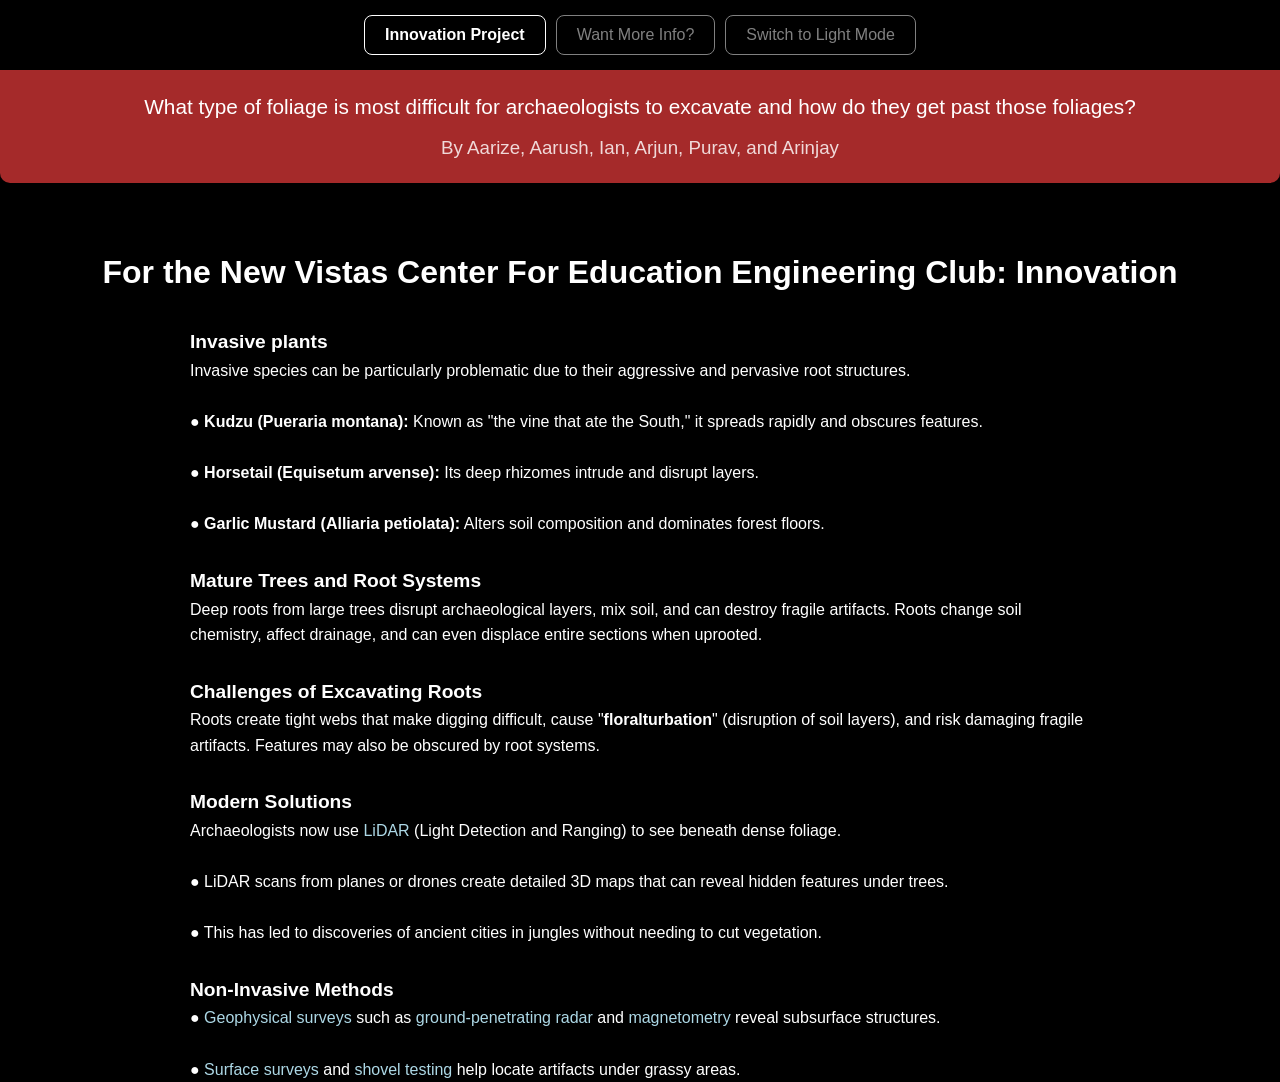
==== index.html @ 22b2ed98 "Update index.html" ====
<!DOCTYPE html>
<html lang="en">
<head>
  <meta charset="utf-8">
  <title>Innovation for Engineering Club | New Vistas</title>
  <meta name="viewport" content="width=device-width, initial-scale=1.0">
  <style>
    /* Smooth transitions for all elements */
    body, h1, h2, h3, p, a, button, header {
      transition: background-color 0.5s, color 0.5s;
      font-family: Arial, Helvetica, sans-serif;
    }

    body {
      background-color: black;
      color: white;
      margin: 0;
      padding: 0;
      line-height: 1.6;
    }

    .lightmode {
      background-color: white;
      color: black;
    }

    /* ---------- Header ---------- */
    header {
      background-color: brown;
      color: white;
      text-align: center;
      padding: 20px 15px;
      font-size: 1.3em;
      border-radius: 0 0 10px 10px;
    }

    .names {
      font-size: 0.9em;
      color: #f0d9d9;
      margin-top: 10px;
    }

    .lightmode header {
      background-color: #a0522d;
      color: white;
    }

    /* ---------- Navigation ---------- */
    nav {
      display: flex;
      justify-content: center;
      flex-wrap: wrap;
      gap: 10px;
      margin: 15px 0;
    }

    button {
      padding: 10px 20px;
      background-color: transparent;
      border: 1px solid gray;
      color: gray;
      border-radius: 8px;
      cursor: pointer;
      font-size: 16px;
      transition: all 0.3s ease;
    }

    button:hover {
      color: white;
      border-color: white;
    }

    button.active {
      color: white;
      border-color: white;
      font-weight: bold;
    }

    .lightmode button {
      color: black;
      border-color: black;
    }

    .lightmode button:hover {
      color: white;
      background-color: black;
    }

    /* ---------- Content ---------- */
    .title {
      text-align: center;
      font-size: 2em;
      margin-top: 2em;
    }

    .subtitle {
      font-weight: bold;
      font-size: 1.2em;
      margin-top: 1.5em;
    }

    p, div {
      max-width: 900px;
      margin: 0 auto;
      padding: 0 15px;
    }

    a {
      color: lightblue;
      text-decoration: none;
      transition: color 0.3s;
    }

    a:hover {
      color: deepskyblue;
    }

    .lightmode a {
      color: darkblue;
    }

    .lightmode a:hover {
      color: blue;
    }
  </style>
</head>
<body>

  <!-- Navigation -->
  <nav>
    <button id="projects" class="active">Innovation Project</button>
    <button id="info">Want More Info?</button>
    <button id="lightMode" onclick="ToggleLightMode()">Switch to Light Mode</button>
  </nav>

  <!-- Header -->
  <header>
    What type of foliage is most difficult for archaeologists to excavate and how do they get past those foliages?
    <div class="names">By Aarize, Aarush, Ian, Arjun, Purav, and Arinjay</div>
  </header>

  <!-- Title -->
  <h1 class="title">For the New Vistas Center For Education Engineering Club: Innovation</h1>

  <!-- Main Content -->
  <div class="subtitle">Invasive plants</div>
  <p>
    Invasive species can be particularly problematic due to their aggressive and pervasive root structures.<br><br>
    ● <strong>Kudzu (Pueraria montana):</strong> Known as "the vine that ate the South," it spreads rapidly and obscures features.<br><br>
    ● <strong>Horsetail (Equisetum arvense):</strong> Its deep rhizomes intrude and disrupt layers.<br><br>
    ● <strong>Garlic Mustard (Alliaria petiolata):</strong> Alters soil composition and dominates forest floors.
  </p>

  <div class="subtitle">Mature Trees and Root Systems</div>
  <p>
    Deep roots from large trees disrupt archaeological layers, mix soil, and can destroy fragile artifacts. 
    Roots change soil chemistry, affect drainage, and can even displace entire sections when uprooted.
  </p>

  <div class="subtitle">Challenges of Excavating Roots</div>
  <p>
    Roots create tight webs that make digging difficult, cause "<strong>floralturbation</strong>" (disruption of soil layers),
    and risk damaging fragile artifacts. Features may also be obscured by root systems.
  </p>

  <div class="subtitle">Modern Solutions</div>
  <p>
    Archaeologists now use <a target="_blank" href="https://en.wikipedia.org/wiki/Lidar">LiDAR</a> (Light Detection and Ranging) to see beneath dense foliage. <br><br>
    ● LiDAR scans from planes or drones create detailed 3D maps that can reveal hidden features under trees.<br><br>
    ● This has led to discoveries of ancient cities in jungles without needing to cut vegetation.
  </p>

  <div class="subtitle">Non-Invasive Methods</div>
  <p>
    ● <a target="_blank" href="https://en.wikipedia.org/wiki/Geophysical_survey">Geophysical surveys</a> such as 
    <a target="_blank" href="https://en.wikipedia.org/wiki/Ground-penetrating_radar">ground-penetrating radar</a> and 
    <a target="_blank" href="https://en.wikipedia.org/wiki/Magnetometer">magnetometry</a> reveal subsurface structures.<br><br>
    ● <a target="_blank" href="https://en.wikipedia.org/wiki/Survey_(archaeology)">Surface surveys</a> and 
    <a target="_blank" href="https://en.wikipedia.org/wiki/Shovel_test_pit">shovel testing</a> help locate artifacts under grassy areas.
  </p>

  <!-- Script -->
  <script>
    // Navigation Links
    document.getElementById("info").onclick = () => location.href = "https://aricho2014.github.io/InnovationAri/info";

    // Light Mode Toggle
    function ToggleLightMode() {
      const body = document.body;
      const button = document.getElementById("lightMode");
      body.classList.toggle("lightmode");
      button.textContent = body.classList.contains("lightmode")
        ? "Switch to Dark Mode"
        : "Switch to Light Mode";
    }
  </script>

</body>
</html>
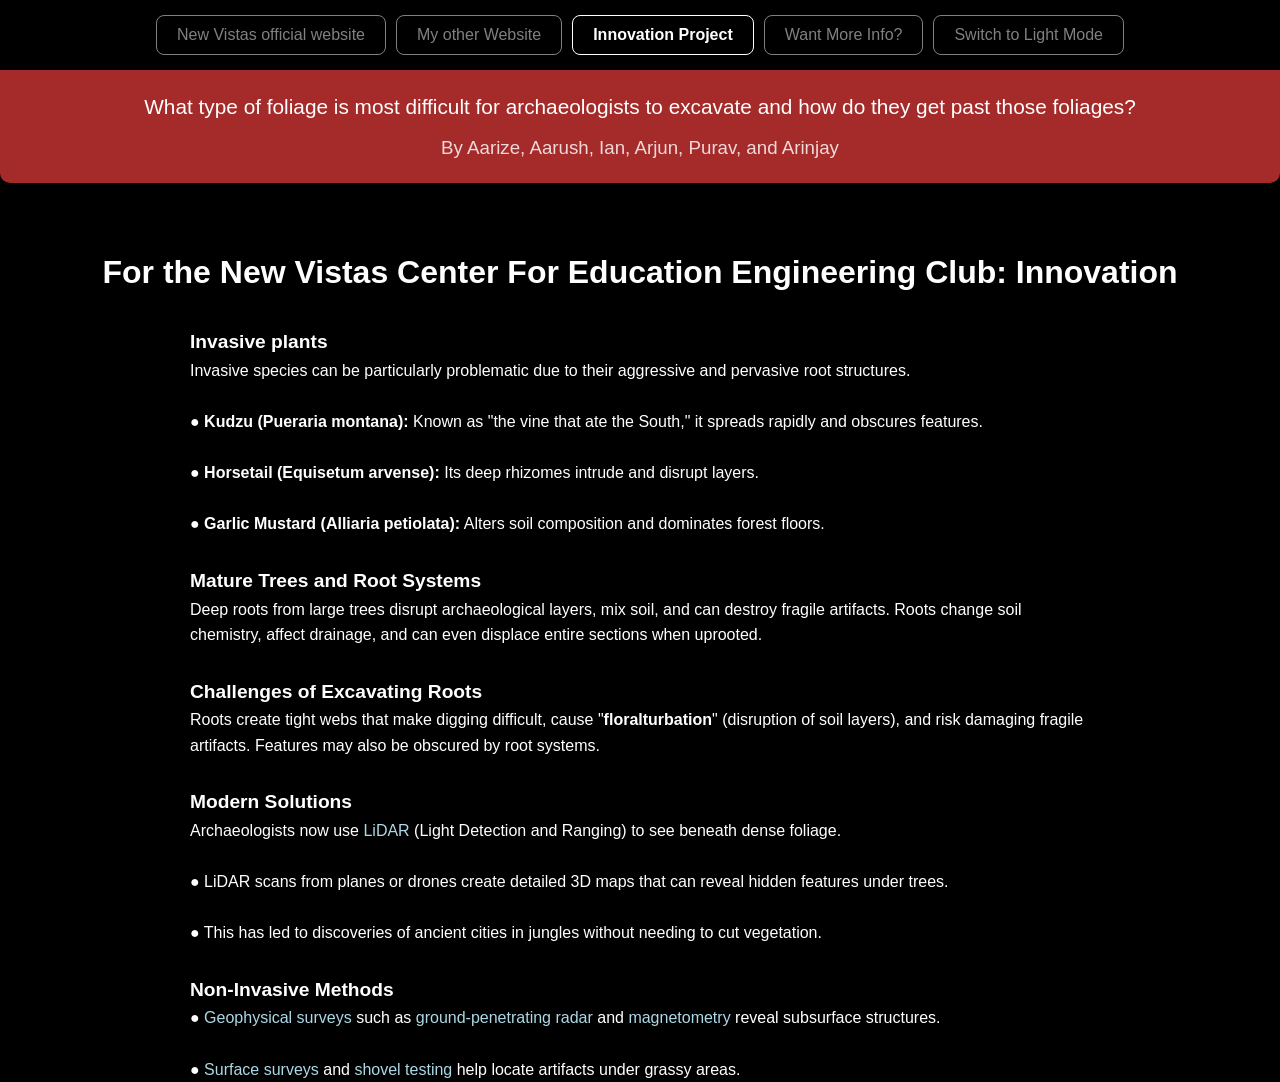
==== commit 70219e92: "changed a few things and added 2 buttons" ====
--- a/index.html
+++ b/index.html
@@ -128,6 +128,8 @@
 
   <!-- Navigation -->
   <nav>
+    <button id="new">New Vistas official website</button>
+    <button id="home">My other Website</button>
     <button id="projects" class="active">Innovation Project</button>
     <button id="info">Want More Info?</button>
     <button id="lightMode" onclick="ToggleLightMode()">Switch to Light Mode</button>
@@ -183,6 +185,8 @@
   <script>
     // Navigation Links
     document.getElementById("info").onclick = () => location.href = "https://aricho2014.github.io/InnovationAri/info";
+    document.getElementById("home").onclick = () => location.href = "https://aricho2014.github.io/NewVistasWebsite/";
+    document.getElementById("new").onclick = () => window.open("https://www.newvistasaz.com/", "_blank");
 
     // Light Mode Toggle
     function ToggleLightMode() {
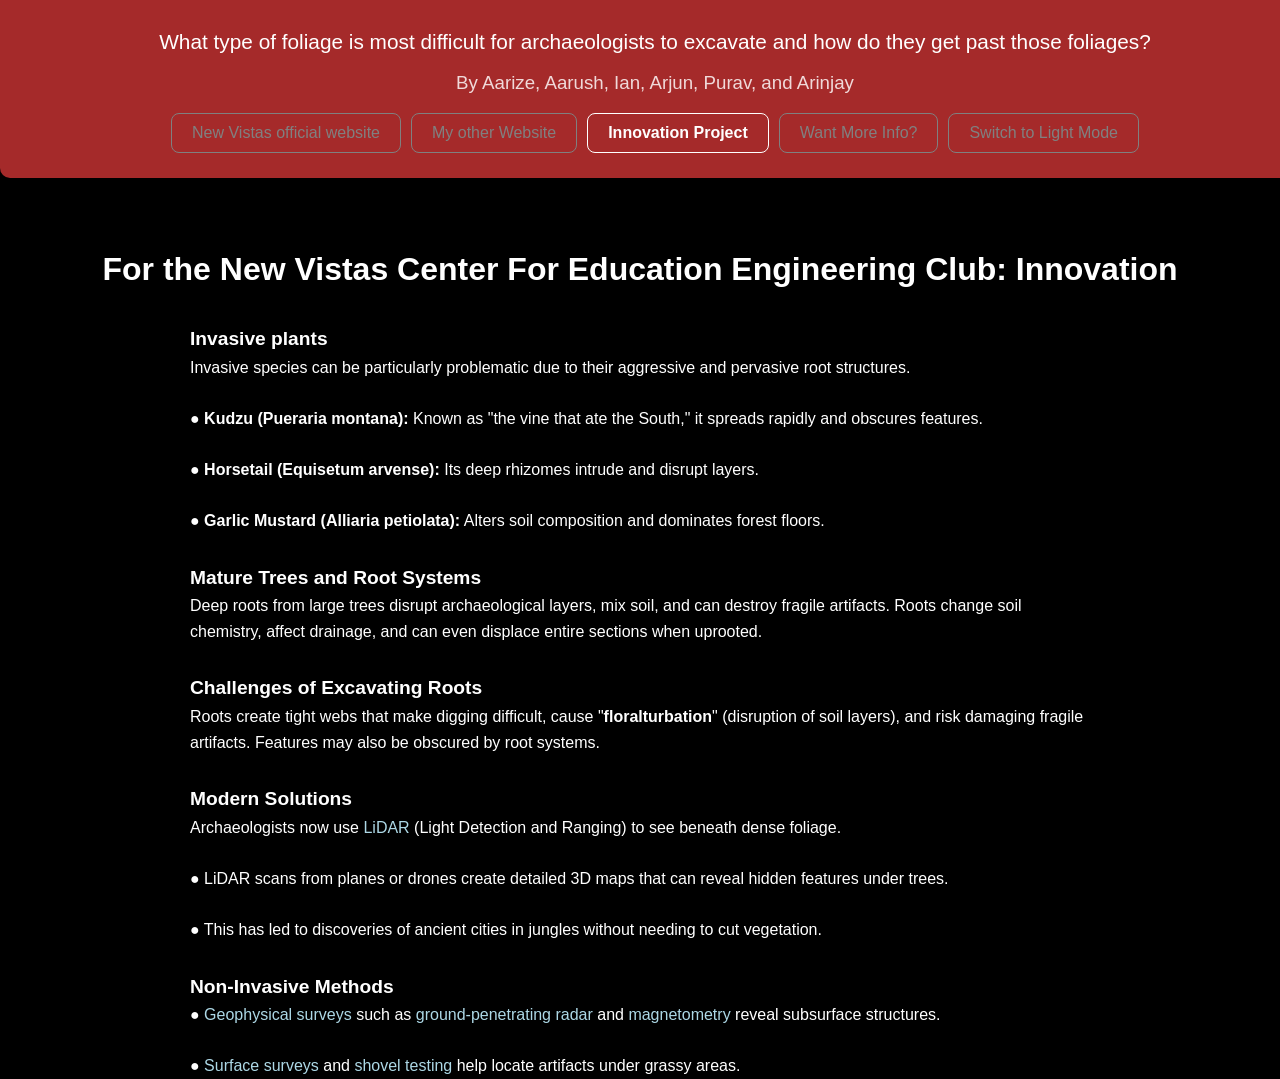
==== commit 74f1b356: "changed things" ====
--- a/index.html
+++ b/index.html
@@ -7,7 +7,7 @@
   <style>
     /* Smooth transitions for all elements */
     body, h1, h2, h3, p, a, button, header {
-      transition: background-color 0.5s, color 0.5s;
+      transition: background-color 0.5s, color 0.5s, all 0.4s ease;
       font-family: Arial, Helvetica, sans-serif;
     }
 
@@ -15,7 +15,7 @@
       background-color: black;
       color: white;
       margin: 0;
-      padding: 0;
+      padding-top: 180px; /* Space for fixed header */
       line-height: 1.6;
     }
 
@@ -26,12 +26,26 @@
 
     /* ---------- Header ---------- */
     header {
+      position: fixed;
+      top: 0;
+      left: 0;
+      width: 100%;
       background-color: brown;
       color: white;
       text-align: center;
-      padding: 20px 15px;
+      padding: 25px 15px;
       font-size: 1.3em;
       border-radius: 0 0 10px 10px;
+      z-index: 1000;
+      box-shadow: 0 2px 10px rgba(0,0,0,0.4);
+      transition: padding 0.3s ease, font-size 0.3s ease;
+    }
+
+    /* Shrinked header style */
+    header.shrink {
+      padding: 10px 15px;
+      font-size: 1.1em;
+      background-color: #7b3f00;
     }
 
     .names {
@@ -51,7 +65,7 @@
       justify-content: center;
       flex-wrap: wrap;
       gap: 10px;
-      margin: 15px 0;
+      margin-top: 15px;
     }
 
     button {
@@ -126,19 +140,18 @@
 </head>
 <body>
 
-  <!-- Navigation -->
-  <nav>
-    <button id="new">New Vistas official website</button>
-    <button id="home">My other Website</button>
-    <button id="projects" class="active">Innovation Project</button>
-    <button id="info">Want More Info?</button>
-    <button id="lightMode" onclick="ToggleLightMode()">Switch to Light Mode</button>
-  </nav>
-
-  <!-- Header -->
-  <header>
+  <!-- Header (includes Navigation) -->
+  <header id="mainHeader">
     What type of foliage is most difficult for archaeologists to excavate and how do they get past those foliages?
     <div class="names">By Aarize, Aarush, Ian, Arjun, Purav, and Arinjay</div>
+
+    <nav>
+      <button id="new">New Vistas official website</button>
+      <button id="home">My other Website</button>
+      <button id="projects" class="active">Innovation Project</button>
+      <button id="info">Want More Info?</button>
+      <button id="lightMode" onclick="ToggleLightMode()">Switch to Light Mode</button>
+    </nav>
   </header>
 
   <!-- Title -->
@@ -185,9 +198,9 @@
   <script>
     // Navigation Links
     document.getElementById("info").onclick = () => location.href = "https://aricho2014.github.io/InnovationAri/info";
-    document.getElementById("home").onclick = () => location.href = "https://aricho2014.github.io/NewVistasWebsite/";
+    document.getElementById("home").onclick = () => window.open("https://aricho2014.github.io/NewVistasWebsite", "_blank");
     document.getElementById("new").onclick = () => window.open("https://www.newvistasaz.com/", "_blank");
-
+    
     // Light Mode Toggle
     function ToggleLightMode() {
       const body = document.body;
@@ -197,6 +210,16 @@
         ? "Switch to Dark Mode"
         : "Switch to Light Mode";
     }
+
+    // Header Shrink on Scroll
+    window.addEventListener("scroll", () => {
+      const header = document.getElementById("mainHeader");
+      if (window.scrollY > 60) {
+        header.classList.add("shrink");
+      } else {
+        header.classList.remove("shrink");
+      }
+    });
   </script>
 
 </body>
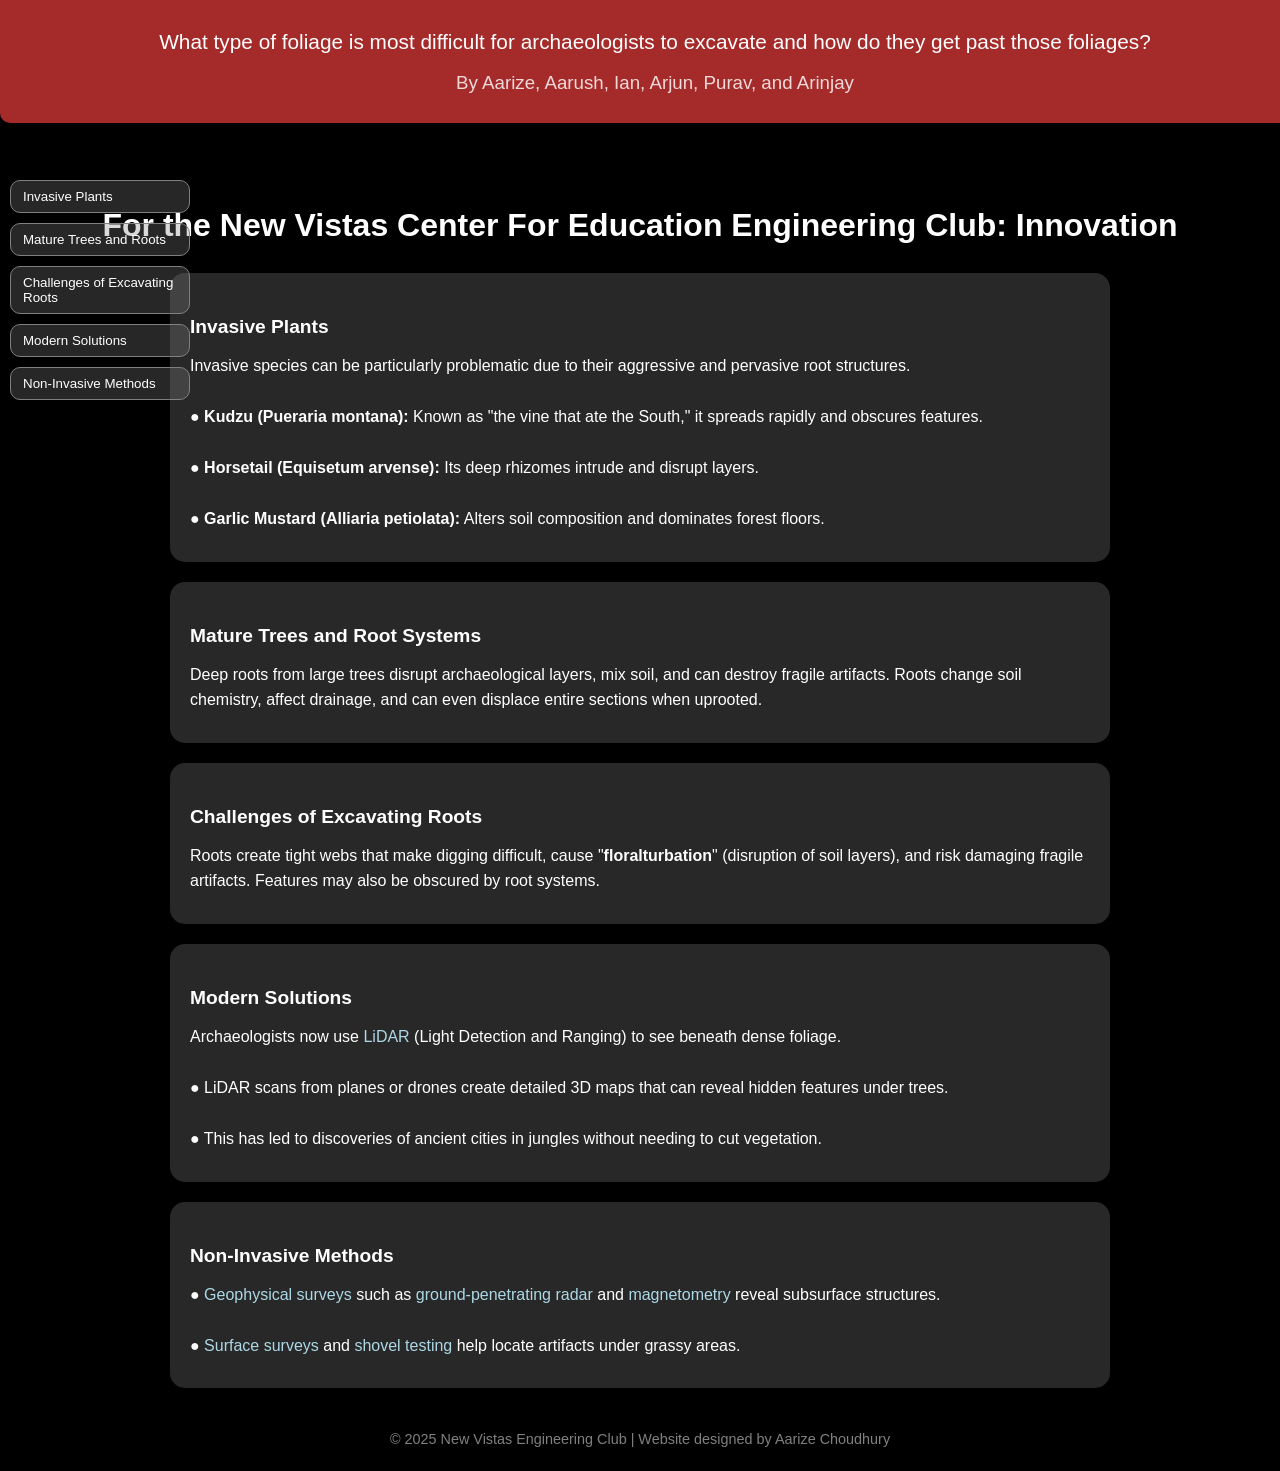
==== commit 9582016e: "changed a BUNCh" ====
--- a/index.html
+++ b/index.html
@@ -15,7 +15,7 @@
       background-color: black;
       color: white;
       margin: 0;
-      padding-top: 180px; /* Space for fixed header */
+      padding-top: 180px; /* space for fixed header */
       line-height: 1.6;
     }
 
@@ -41,7 +41,6 @@
       transition: padding 0.3s ease, font-size 0.3s ease;
     }
 
-    /* Shrinked header style */
     header.shrink {
       padding: 10px 15px;
       font-size: 1.1em;
@@ -59,64 +58,74 @@
       color: white;
     }
 
-    /* ---------- Navigation ---------- */
-    nav {
+    /* ---------- Floating Sidebar ---------- */
+    .sidebar {
+      position: fixed;
+      top: 180px;
+      left: 10px;
       display: flex;
-      justify-content: center;
-      flex-wrap: wrap;
+      flex-direction: column;
       gap: 10px;
-      margin-top: 15px;
-    }
-
-    button {
-      padding: 10px 20px;
-      background-color: transparent;
+      z-index: 900;
+    }
+
+    .sidebar button {
+      padding: 8px 12px;
+      background-color: rgba(128,128,128,0.3);
       border: 1px solid gray;
-      color: gray;
-      border-radius: 8px;
+      border-radius: 10px;
       cursor: pointer;
-      font-size: 16px;
+      color: white;
       transition: all 0.3s ease;
-    }
-
-    button:hover {
-      color: white;
-      border-color: white;
-    }
-
-    button.active {
-      color: white;
-      border-color: white;
-      font-weight: bold;
-    }
-
-    .lightmode button {
+      text-align: left;
+      max-width: 180px;
+    }
+
+    .sidebar button:hover {
+      background-color: rgba(255,255,255,0.2);
+    }
+
+    .lightmode .sidebar button {
       color: black;
       border-color: black;
-    }
-
-    .lightmode button:hover {
-      color: white;
-      background-color: black;
-    }
-
-    /* ---------- Content ---------- */
-    .title {
+      background-color: rgba(200,200,200,0.3);
+    }
+
+    .lightmode .sidebar button:hover {
+      background-color: rgba(0,0,0,0.1);
+      color: black;
+    }
+
+    /* ---------- Boxes for content ---------- */
+    .content-box {
+      background-color: rgba(50,50,50,0.8);
+      margin: 20px auto;
+      padding: 20px;
+      border-radius: 15px;
+      max-width: 900px;
+      box-shadow: 2px 2px 10px rgba(0,0,0,0.5);
+      scroll-margin-top: 150px; /* for fixed header offset */
+    }
+
+    .lightmode .content-box {
+      background-color: rgba(220,220,220,0.8);
+      color: black;
+    }
+
+    h1.title {
       text-align: center;
       font-size: 2em;
-      margin-top: 2em;
+      margin-top: 20px;
     }
 
     .subtitle {
       font-weight: bold;
       font-size: 1.2em;
-      margin-top: 1.5em;
-    }
-
-    p, div {
-      max-width: 900px;
-      margin: 0 auto;
-      padding: 0 15px;
+      margin-top: 1em;
+    }
+
+    p {
+      margin: 10px 0;
     }
 
     a {
@@ -136,79 +145,97 @@
     .lightmode a:hover {
       color: blue;
     }
+
+    footer {
+      text-align: center;
+      padding: 20px;
+      font-size: 0.9em;
+      color: gray;
+    }
   </style>
 </head>
 <body>
 
-  <!-- Header (includes Navigation) -->
+  <!-- Header -->
   <header id="mainHeader">
     What type of foliage is most difficult for archaeologists to excavate and how do they get past those foliages?
     <div class="names">By Aarize, Aarush, Ian, Arjun, Purav, and Arinjay</div>
-
-    <nav>
-      <button id="new">New Vistas official website</button>
-      <button id="home">My other Website</button>
-      <button id="projects" class="active">Innovation Project</button>
-      <button id="info">Want More Info?</button>
-      <button id="lightMode" onclick="ToggleLightMode()">Switch to Light Mode</button>
-    </nav>
   </header>
 
-  <!-- Title -->
+  <!-- Floating Sidebar -->
+  <div class="sidebar">
+    <button onclick="scrollToBox('invasive')">Invasive Plants</button>
+    <button onclick="scrollToBox('trees')">Mature Trees and Roots</button>
+    <button onclick="scrollToBox('challenges')">Challenges of Excavating Roots</button>
+    <button onclick="scrollToBox('modern')">Modern Solutions</button>
+    <button onclick="scrollToBox('noninvasive')">Non-Invasive Methods</button>
+  </div>
+
+  <!-- Page Title -->
   <h1 class="title">For the New Vistas Center For Education Engineering Club: Innovation</h1>
 
-  <!-- Main Content -->
-  <div class="subtitle">Invasive plants</div>
-  <p>
-    Invasive species can be particularly problematic due to their aggressive and pervasive root structures.<br><br>
-    ● <strong>Kudzu (Pueraria montana):</strong> Known as "the vine that ate the South," it spreads rapidly and obscures features.<br><br>
-    ● <strong>Horsetail (Equisetum arvense):</strong> Its deep rhizomes intrude and disrupt layers.<br><br>
-    ● <strong>Garlic Mustard (Alliaria petiolata):</strong> Alters soil composition and dominates forest floors.
-  </p>
-
-  <div class="subtitle">Mature Trees and Root Systems</div>
-  <p>
-    Deep roots from large trees disrupt archaeological layers, mix soil, and can destroy fragile artifacts. 
-    Roots change soil chemistry, affect drainage, and can even displace entire sections when uprooted.
-  </p>
-
-  <div class="subtitle">Challenges of Excavating Roots</div>
-  <p>
-    Roots create tight webs that make digging difficult, cause "<strong>floralturbation</strong>" (disruption of soil layers),
-    and risk damaging fragile artifacts. Features may also be obscured by root systems.
-  </p>
-
-  <div class="subtitle">Modern Solutions</div>
-  <p>
-    Archaeologists now use <a target="_blank" href="https://en.wikipedia.org/wiki/Lidar">LiDAR</a> (Light Detection and Ranging) to see beneath dense foliage. <br><br>
-    ● LiDAR scans from planes or drones create detailed 3D maps that can reveal hidden features under trees.<br><br>
-    ● This has led to discoveries of ancient cities in jungles without needing to cut vegetation.
-  </p>
-
-  <div class="subtitle">Non-Invasive Methods</div>
-  <p>
-    ● <a target="_blank" href="https://en.wikipedia.org/wiki/Geophysical_survey">Geophysical surveys</a> such as 
-    <a target="_blank" href="https://en.wikipedia.org/wiki/Ground-penetrating_radar">ground-penetrating radar</a> and 
-    <a target="_blank" href="https://en.wikipedia.org/wiki/Magnetometer">magnetometry</a> reveal subsurface structures.<br><br>
-    ● <a target="_blank" href="https://en.wikipedia.org/wiki/Survey_(archaeology)">Surface surveys</a> and 
-    <a target="_blank" href="https://en.wikipedia.org/wiki/Shovel_test_pit">shovel testing</a> help locate artifacts under grassy areas.
-  </p>
-
-  <!-- Script -->
+  <!-- Content Boxes -->
+  <div id="invasive" class="content-box">
+    <div class="subtitle">Invasive Plants</div>
+    <p>
+      Invasive species can be particularly problematic due to their aggressive and pervasive root structures.<br><br>
+      ● <strong>Kudzu (Pueraria montana):</strong> Known as "the vine that ate the South," it spreads rapidly and obscures features.<br><br>
+      ● <strong>Horsetail (Equisetum arvense):</strong> Its deep rhizomes intrude and disrupt layers.<br><br>
+      ● <strong>Garlic Mustard (Alliaria petiolata):</strong> Alters soil composition and dominates forest floors.
+    </p>
+  </div>
+
+  <div id="trees" class="content-box">
+    <div class="subtitle">Mature Trees and Root Systems</div>
+    <p>
+      Deep roots from large trees disrupt archaeological layers, mix soil, and can destroy fragile artifacts. 
+      Roots change soil chemistry, affect drainage, and can even displace entire sections when uprooted.
+    </p>
+  </div>
+
+  <div id="challenges" class="content-box">
+    <div class="subtitle">Challenges of Excavating Roots</div>
+    <p>
+      Roots create tight webs that make digging difficult, cause "<strong>floralturbation</strong>" (disruption of soil layers),
+      and risk damaging fragile artifacts. Features may also be obscured by root systems.
+    </p>
+  </div>
+
+  <div id="modern" class="content-box">
+    <div class="subtitle">Modern Solutions</div>
+    <p>
+      Archaeologists now use <a target="_blank" href="https://en.wikipedia.org/wiki/Lidar">LiDAR</a> (Light Detection and Ranging) to see beneath dense foliage. <br><br>
+      ● LiDAR scans from planes or drones create detailed 3D maps that can reveal hidden features under trees.<br><br>
+      ● This has led to discoveries of ancient cities in jungles without needing to cut vegetation.
+    </p>
+  </div>
+
+  <div id="noninvasive" class="content-box">
+    <div class="subtitle">Non-Invasive Methods</div>
+    <p>
+      ● <a target="_blank" href="https://en.wikipedia.org/wiki/Geophysical_survey">Geophysical surveys</a> such as 
+      <a target="_blank" href="https://en.wikipedia.org/wiki/Ground-penetrating_radar">ground-penetrating radar</a> and 
+      <a target="_blank" href="https://en.wikipedia.org/wiki/Magnetometer">magnetometry</a> reveal subsurface structures.<br><br>
+      ● <a target="_blank" href="https://en.wikipedia.org/wiki/Survey_(archaeology)">Surface surveys</a> and 
+      <a target="_blank" href="https://en.wikipedia.org/wiki/Shovel_test_pit">shovel testing</a> help locate artifacts under grassy areas.
+    </p>
+  </div>
+
+  <footer>
+    © 2025 New Vistas Engineering Club | Website designed by Aarize Choudhury
+  </footer>
+
+  <!-- Scripts -->
   <script>
-    // Navigation Links
-    document.getElementById("info").onclick = () => location.href = "https://aricho2014.github.io/InnovationAri/info";
-    document.getElementById("home").onclick = () => window.open("https://aricho2014.github.io/NewVistasWebsite", "_blank");
-    document.getElementById("new").onclick = () => window.open("https://www.newvistasaz.com/", "_blank");
-    
     // Light Mode Toggle
     function ToggleLightMode() {
       const body = document.body;
-      const button = document.getElementById("lightMode");
       body.classList.toggle("lightmode");
-      button.textContent = body.classList.contains("lightmode")
-        ? "Switch to Dark Mode"
-        : "Switch to Light Mode";
+    }
+
+    // Scroll to specific box
+    function scrollToBox(id) {
+      document.getElementById(id).scrollIntoView({ behavior: 'smooth', block: 'start' });
     }
 
     // Header Shrink on Scroll
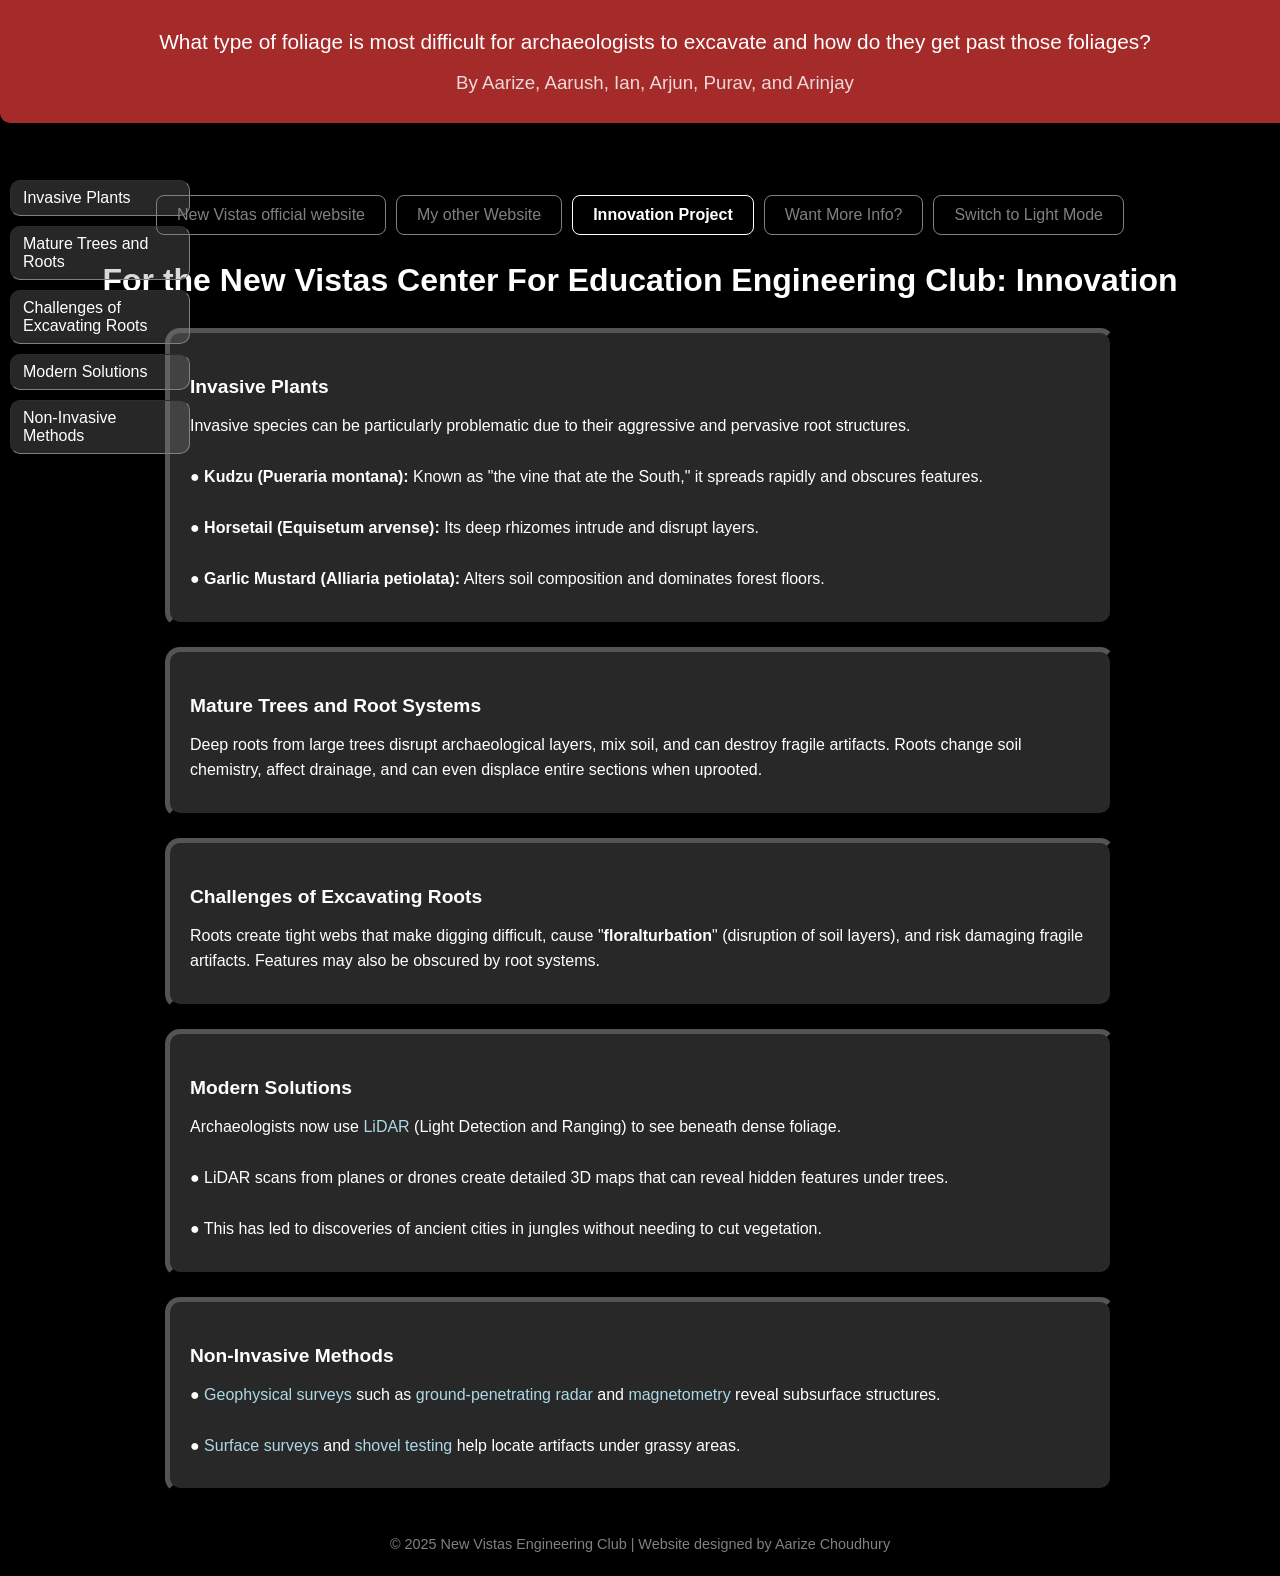
==== commit 2f0c9f6b: "changes" ====
--- a/index.html
+++ b/index.html
@@ -72,7 +72,7 @@
     .sidebar button {
       padding: 8px 12px;
       background-color: rgba(128,128,128,0.3);
-      border: 1px solid gray;
+      border: 1px inset gray;
       border-radius: 10px;
       cursor: pointer;
       color: white;
@@ -94,6 +94,14 @@
     .lightmode .sidebar button:hover {
       background-color: rgba(0,0,0,0.1);
       color: black;
+    }
+
+    nav {
+      display: flex;
+      justify-content: center;
+      flex-wrap: wrap;
+      gap: 10px;
+      margin-top: 15px;
     }
 
     /* ---------- Boxes for content ---------- */
@@ -105,11 +113,44 @@
       max-width: 900px;
       box-shadow: 2px 2px 10px rgba(0,0,0,0.5);
       scroll-margin-top: 150px; /* for fixed header offset */
+      border: black outset 5px;
     }
 
     .lightmode .content-box {
       background-color: rgba(220,220,220,0.8);
       color: black;
+    }
+
+     button {
+      padding: 10px 20px;
+      background-color: transparent;
+      border: 1px solid gray;
+      color: gray;
+      border-radius: 8px;
+      cursor: pointer;
+      font-size: 16px;
+      transition: all 0.3s ease;
+    }
+
+    button:hover {
+      color: white;
+      border-color: white;
+    }
+
+    button.active {
+      color: white;
+      border-color: white;
+      font-weight: bold;
+    }
+
+    .lightmode button {
+      color: black;
+      border-color: black;
+    }
+
+    .lightmode button:hover {
+      color: white;
+      background-color: black;
     }
 
     h1.title {
@@ -163,6 +204,13 @@
   </header>
 
   <!-- Floating Sidebar -->
+   <nav>
+      <button id="new">New Vistas official website</button>
+      <button id="home">My other Website</button>
+      <button id="projects" class="active">Innovation Project</button>
+      <button id="info">Want More Info?</button>
+      <button id="lightMode" onclick="ToggleLightMode()">Switch to Light Mode</button>
+    </nav>
   <div class="sidebar">
     <button onclick="scrollToBox('invasive')">Invasive Plants</button>
     <button onclick="scrollToBox('trees')">Mature Trees and Roots</button>
@@ -227,6 +275,10 @@
 
   <!-- Scripts -->
   <script>
+    document.getElementById("info").onclick = () => location.href = "https://aricho2014.github.io/InnovationAri/info";
+    document.getElementById("home").onclick = () => window.open("https://aricho2014.github.io/NewVistasWebsite", "_blank");
+    document.getElementById("new").onclick = () => window.open("https://www.newvistasaz.com/", "_blank");
+    
     // Light Mode Toggle
     function ToggleLightMode() {
       const body = document.body;
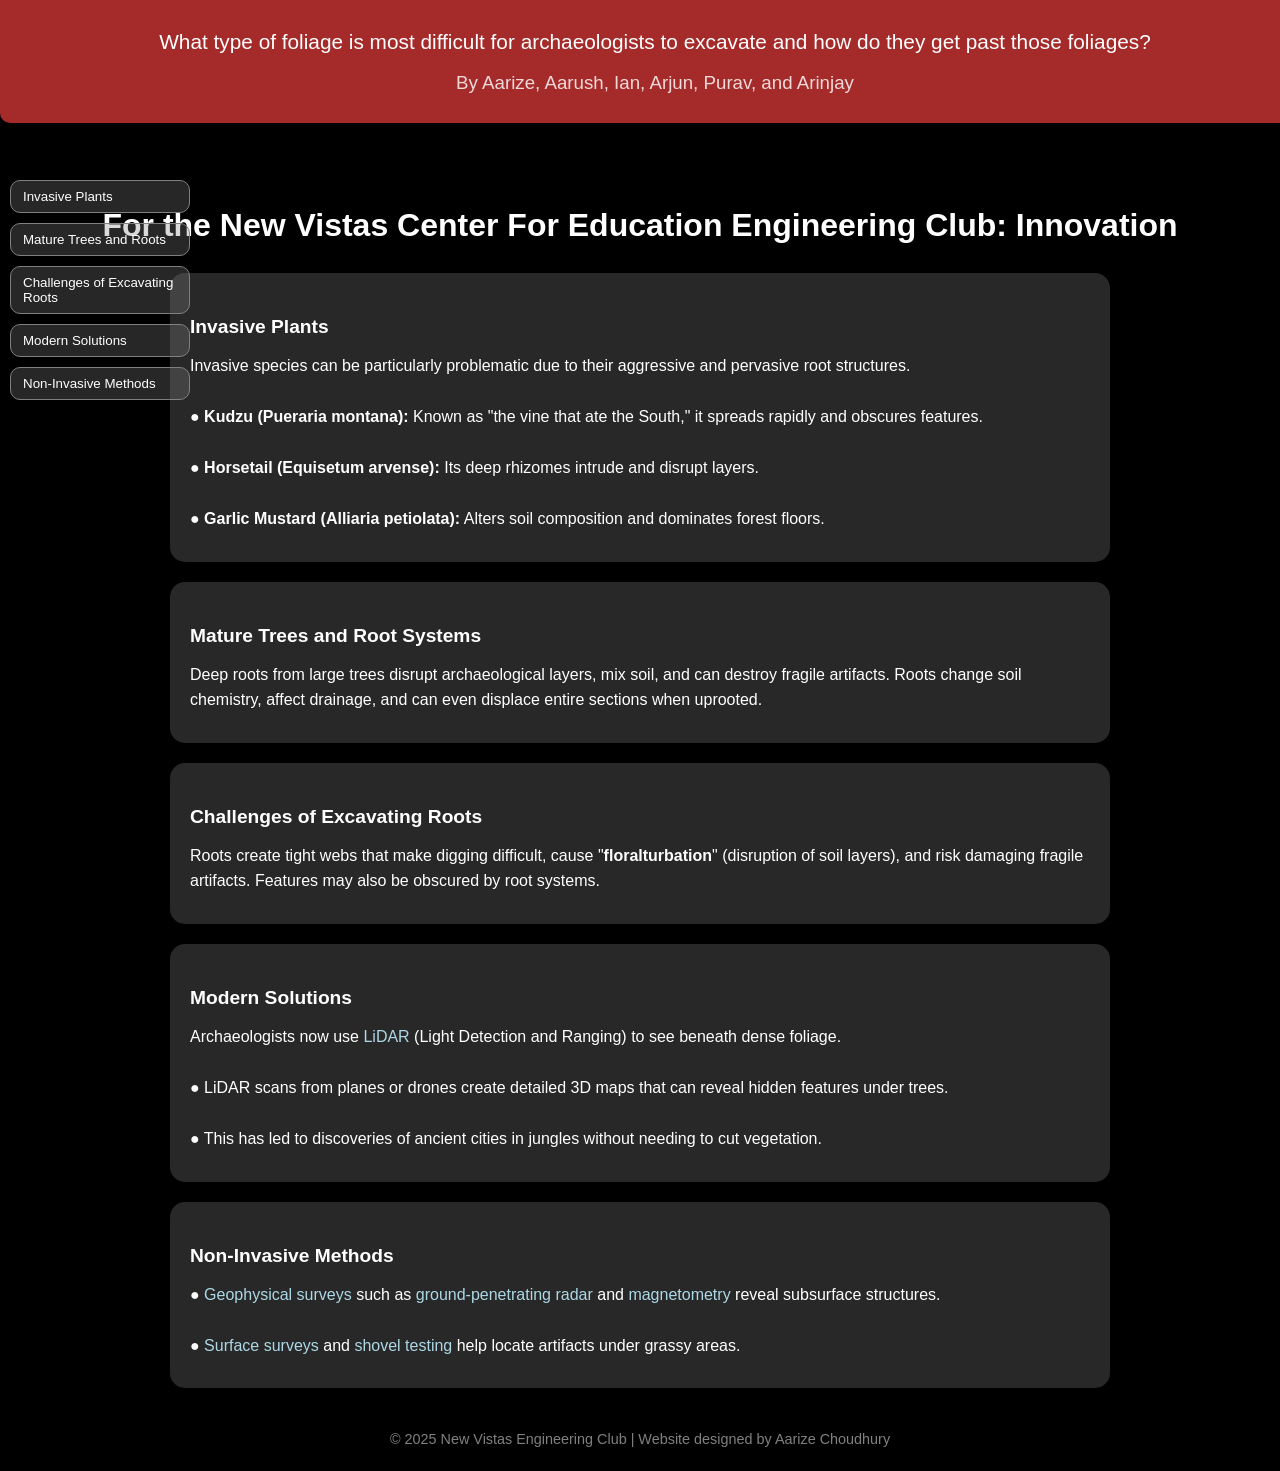
==== commit 0b960422: "Update index.html" ====
--- a/index.html
+++ b/index.html
@@ -5,7 +5,6 @@
   <title>Innovation for Engineering Club | New Vistas</title>
   <meta name="viewport" content="width=device-width, initial-scale=1.0">
   <style>
-    /* Smooth transitions for all elements */
     body, h1, h2, h3, p, a, button, header {
       transition: background-color 0.5s, color 0.5s, all 0.4s ease;
       font-family: Arial, Helvetica, sans-serif;
@@ -15,7 +14,7 @@
       background-color: black;
       color: white;
       margin: 0;
-      padding-top: 180px; /* space for fixed header */
+      padding-top: 180px;
       line-height: 1.6;
     }
 
@@ -24,7 +23,7 @@
       color: black;
     }
 
-    /* ---------- Header ---------- */
+    /* Header */
     header {
       position: fixed;
       top: 0;
@@ -55,10 +54,9 @@
 
     .lightmode header {
       background-color: #a0522d;
-      color: white;
-    }
-
-    /* ---------- Floating Sidebar ---------- */
+    }
+
+    /* Floating Sidebar Left */
     .sidebar {
       position: fixed;
       top: 180px;
@@ -72,7 +70,7 @@
     .sidebar button {
       padding: 8px 12px;
       background-color: rgba(128,128,128,0.3);
-      border: 1px inset gray;
+      border: 1px solid gray;
       border-radius: 10px;
       cursor: pointer;
       color: white;
@@ -96,15 +94,7 @@
       color: black;
     }
 
-    nav {
-      display: flex;
-      justify-content: center;
-      flex-wrap: wrap;
-      gap: 10px;
-      margin-top: 15px;
-    }
-
-    /* ---------- Boxes for content ---------- */
+    /* Content boxes */
     .content-box {
       background-color: rgba(50,50,50,0.8);
       margin: 20px auto;
@@ -112,45 +102,12 @@
       border-radius: 15px;
       max-width: 900px;
       box-shadow: 2px 2px 10px rgba(0,0,0,0.5);
-      scroll-margin-top: 150px; /* for fixed header offset */
-      border: black outset 5px;
+      scroll-margin-top: 150px;
     }
 
     .lightmode .content-box {
       background-color: rgba(220,220,220,0.8);
       color: black;
-    }
-
-     button {
-      padding: 10px 20px;
-      background-color: transparent;
-      border: 1px solid gray;
-      color: gray;
-      border-radius: 8px;
-      cursor: pointer;
-      font-size: 16px;
-      transition: all 0.3s ease;
-    }
-
-    button:hover {
-      color: white;
-      border-color: white;
-    }
-
-    button.active {
-      color: white;
-      border-color: white;
-      font-weight: bold;
-    }
-
-    .lightmode button {
-      color: black;
-      border-color: black;
-    }
-
-    .lightmode button:hover {
-      color: white;
-      background-color: black;
     }
 
     h1.title {
@@ -193,24 +150,42 @@
       font-size: 0.9em;
       color: gray;
     }
+
+    /* -------- Responsive Sidebar -------- */
+    @media screen and (max-width: 768px) {
+      .sidebar {
+        position: static;
+        flex-direction: row;
+        justify-content: center;
+        flex-wrap: wrap;
+        margin-bottom: 20px;
+        top: auto;
+        left: auto;
+      }
+
+      .sidebar button {
+        max-width: 45%;
+        margin: 5px;
+      }
+
+      body {
+        padding-top: 120px; /* smaller header on mobile */
+      }
+
+      header {
+        font-size: 1.1em;
+      }
+    }
   </style>
 </head>
 <body>
 
-  <!-- Header -->
   <header id="mainHeader">
     What type of foliage is most difficult for archaeologists to excavate and how do they get past those foliages?
     <div class="names">By Aarize, Aarush, Ian, Arjun, Purav, and Arinjay</div>
   </header>
 
-  <!-- Floating Sidebar -->
-   <nav>
-      <button id="new">New Vistas official website</button>
-      <button id="home">My other Website</button>
-      <button id="projects" class="active">Innovation Project</button>
-      <button id="info">Want More Info?</button>
-      <button id="lightMode" onclick="ToggleLightMode()">Switch to Light Mode</button>
-    </nav>
+  <!-- Sidebar -->
   <div class="sidebar">
     <button onclick="scrollToBox('invasive')">Invasive Plants</button>
     <button onclick="scrollToBox('trees')">Mature Trees and Roots</button>
@@ -219,10 +194,8 @@
     <button onclick="scrollToBox('noninvasive')">Non-Invasive Methods</button>
   </div>
 
-  <!-- Page Title -->
   <h1 class="title">For the New Vistas Center For Education Engineering Club: Innovation</h1>
 
-  <!-- Content Boxes -->
   <div id="invasive" class="content-box">
     <div class="subtitle">Invasive Plants</div>
     <p>
@@ -273,31 +246,19 @@
     © 2025 New Vistas Engineering Club | Website designed by Aarize Choudhury
   </footer>
 
-  <!-- Scripts -->
   <script>
-    document.getElementById("info").onclick = () => location.href = "https://aricho2014.github.io/InnovationAri/info";
-    document.getElementById("home").onclick = () => window.open("https://aricho2014.github.io/NewVistasWebsite", "_blank");
-    document.getElementById("new").onclick = () => window.open("https://www.newvistasaz.com/", "_blank");
-    
-    // Light Mode Toggle
     function ToggleLightMode() {
-      const body = document.body;
-      body.classList.toggle("lightmode");
-    }
-
-    // Scroll to specific box
+      document.body.classList.toggle("lightmode");
+    }
+
     function scrollToBox(id) {
       document.getElementById(id).scrollIntoView({ behavior: 'smooth', block: 'start' });
     }
 
-    // Header Shrink on Scroll
     window.addEventListener("scroll", () => {
       const header = document.getElementById("mainHeader");
-      if (window.scrollY > 60) {
-        header.classList.add("shrink");
-      } else {
-        header.classList.remove("shrink");
-      }
+      if (window.scrollY > 60) header.classList.add("shrink");
+      else header.classList.remove("shrink");
     });
   </script>
 
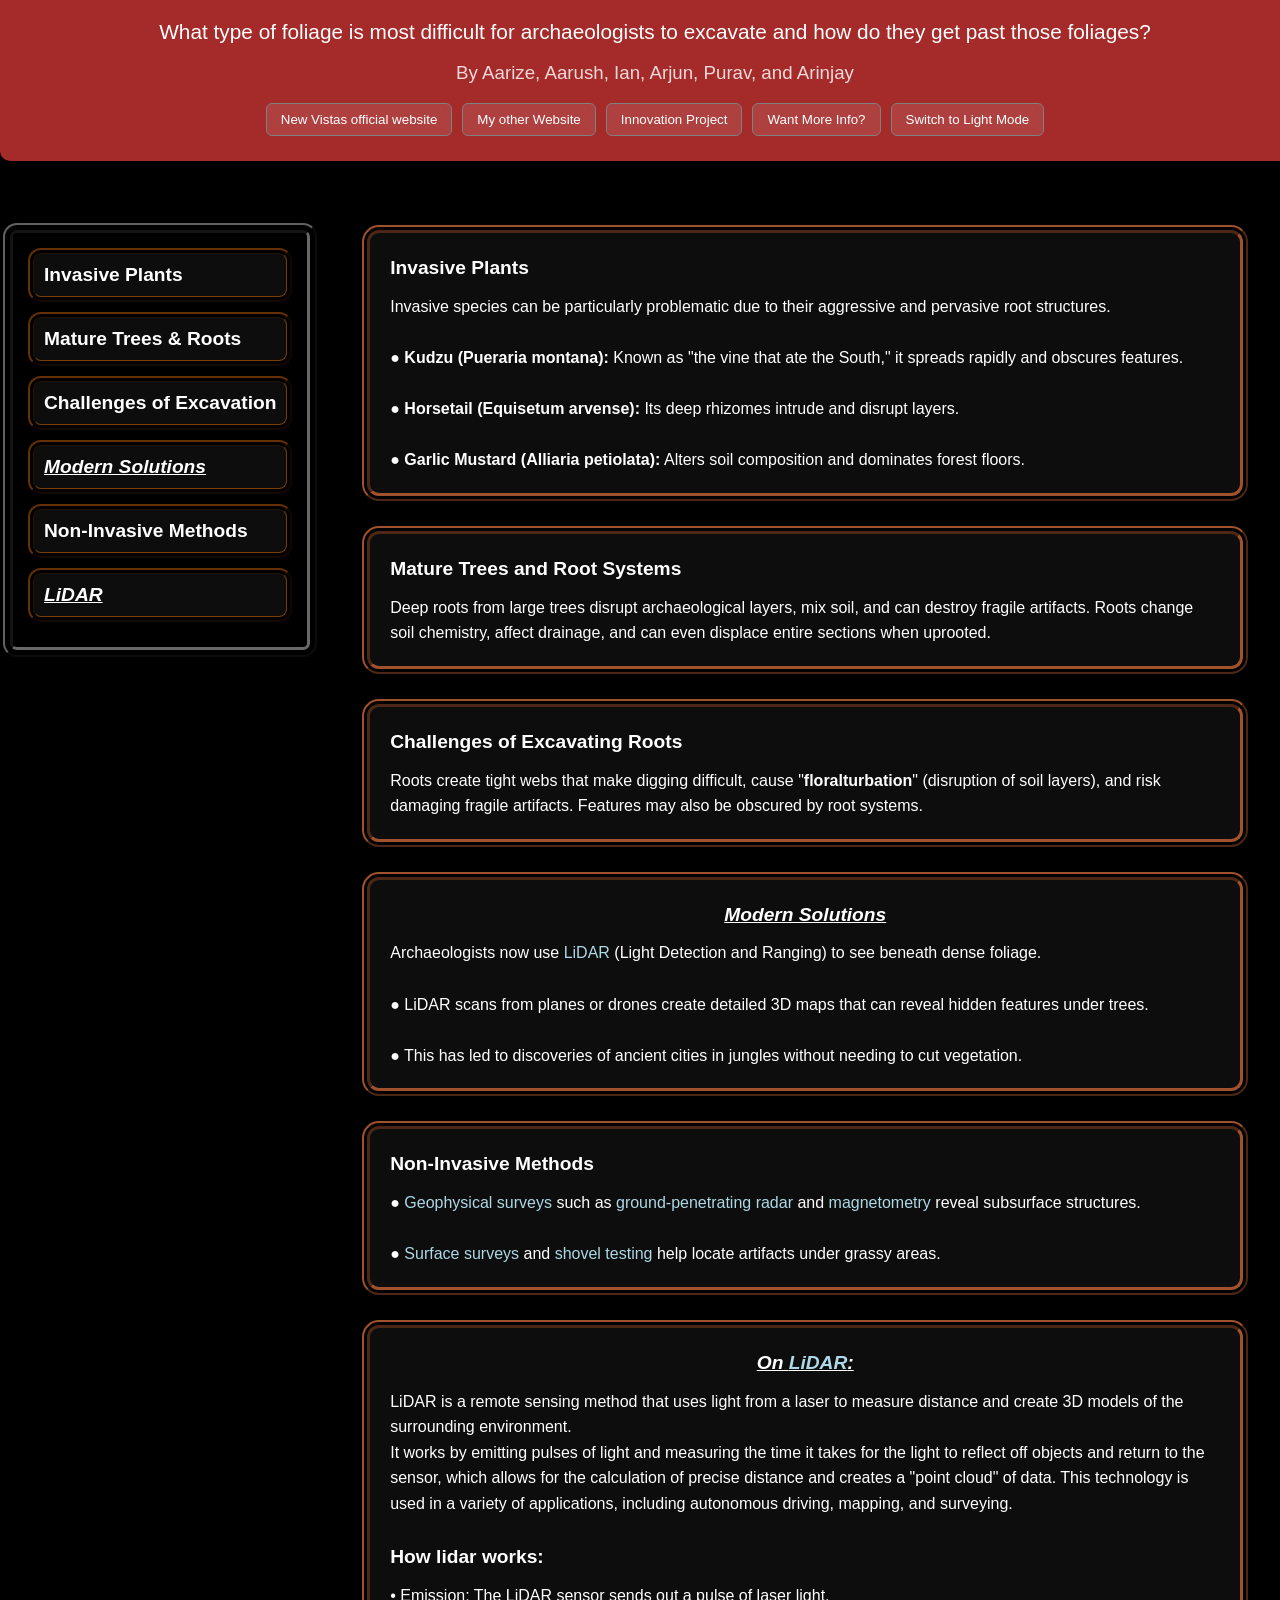
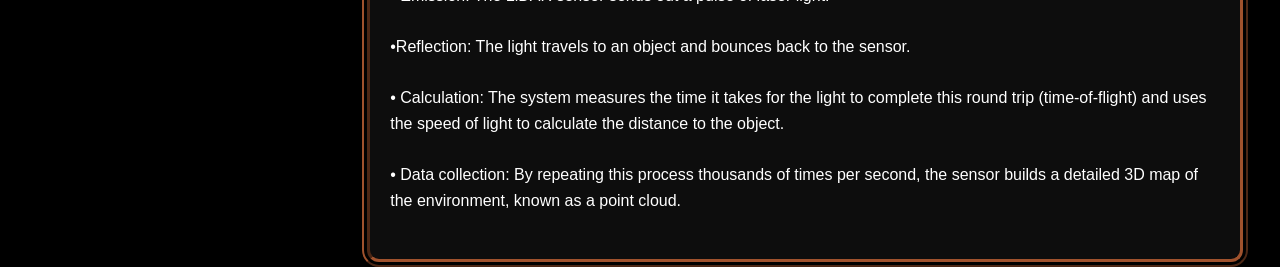
==== commit 39d36e03: "Update index.html" ====
--- a/index.html
+++ b/index.html
@@ -5,17 +5,20 @@
   <title>Innovation for Engineering Club | New Vistas</title>
   <meta name="viewport" content="width=device-width, initial-scale=1.0">
   <style>
+    /* ---------- Global Styles ---------- */
     body, h1, h2, h3, p, a, button, header {
       transition: background-color 0.5s, color 0.5s, all 0.4s ease;
       font-family: Arial, Helvetica, sans-serif;
+      margin: 0;
     }
 
     body {
       background-color: black;
       color: white;
-      margin: 0;
-      padding-top: 180px;
       line-height: 1.6;
+      display: flex;
+      flex-direction: column;
+      min-height: 100vh;
     }
 
     .lightmode {
@@ -23,7 +26,7 @@
       color: black;
     }
 
-    /* Header */
+    /* ---------- Header ---------- */
     header {
       position: fixed;
       top: 0;
@@ -32,18 +35,11 @@
       background-color: brown;
       color: white;
       text-align: center;
-      padding: 25px 15px;
+      padding: 15px 15px 25px 15px;
       font-size: 1.3em;
       border-radius: 0 0 10px 10px;
       z-index: 1000;
       box-shadow: 0 2px 10px rgba(0,0,0,0.4);
-      transition: padding 0.3s ease, font-size 0.3s ease;
-    }
-
-    header.shrink {
-      padding: 10px 15px;
-      font-size: 1.1em;
-      background-color: #7b3f00;
     }
 
     .names {
@@ -54,82 +50,133 @@
 
     .lightmode header {
       background-color: #a0522d;
-    }
-
-    /* Floating Sidebar Left */
-    .sidebar {
-      position: fixed;
-      top: 180px;
-      left: 10px;
+      color: white;
+    }
+
+    /* ---------- Top Navigation ---------- */
+    .top-nav {
+      display: flex;
+      justify-content: center;
+      flex-wrap: wrap;
+      gap: 10px;
+      margin-top: 15px;
+    }
+
+    .top-nav button {
+      padding: 8px 14px;
+      border-radius: 6px;
+      cursor: pointer;
+      border: 1px solid gray;
+      background-color: rgba(255, 255, 255, 0.1);
+      color: white;
+      transition: all 0.3s ease;
+    }
+
+    .top-nav button:hover {
+      background-color: rgba(255, 255, 255, 0.3);
+    }
+
+    .lightmode .top-nav button {
+      background-color: rgba(0,0,0,0.05);
+      color: black;
+    }
+
+    .lightmode .top-nav button:hover {
+      background-color: rgba(0,0,0,0.2);
+      color: white;
+    }
+
+    /* ---------- Layout ---------- */
+    .container {
+      display: flex;
+      margin-top: 230px; /* adjust for fixed header height */
+      flex: 1;
+    }
+
+    /* ---------- Left Sidebar ---------- */
+    .left-sidebar {
+      width: 220px;
+      padding: 20px;
+      border-radius: 7px;
+      box-shadow: 2px 2px 12px rgba(0,0,0,0.5);
       display: flex;
       flex-direction: column;
       gap: 10px;
-      z-index: 900;
-    }
-
-    .sidebar button {
-      padding: 8px 12px;
-      background-color: rgba(128,128,128,0.3);
-      border: 1px solid gray;
-      border-radius: 10px;
+      position: sticky;
+      top: 230px;
+      height: fit-content;
+      border: #696969 inset 3px;
+      outline: #616161 outset 2px;
+      outline-offset: 5px;
+      margin-left: 10px;
+      overflow: auto;
+      width: fit-content;
+      height: fit-content;
+      overflow: auto;
+
+    }
+
+    .left-sidebar button {
+      width: 100%;
+      padding: 10px;
+      background-color: rgba(255,255,255,0.05);
+      color: rgb(255, 255, 255);
+      border-radius: 8px;
       cursor: pointer;
-      color: white;
+      text-align: left;
       transition: all 0.3s ease;
-      text-align: left;
-      max-width: 180px;
-    }
-
-    .sidebar button:hover {
+      border: #774000 inset 1px;
+      outline: #663100 outset 2px;
+      outline-offset: 3px;
+    }
+
+    .left-sidebar button:hover {
       background-color: rgba(255,255,255,0.2);
-    }
-
-    .lightmode .sidebar button {
+      color: white;
+    }
+
+    .lightmode .left-sidebar button {
+      background-color: rgba(0,0,0,0.05);
       color: black;
-      border-color: black;
-      background-color: rgba(200,200,200,0.3);
-    }
-
-    .lightmode .sidebar button:hover {
-      background-color: rgba(0,0,0,0.1);
+    }
+
+    .lightmode .left-sidebar button:hover {
+      background-color: rgba(0,0,0,0.2);
+      color: white;
+    }
+
+    /* ---------- Main Content ---------- */
+    main {
+      flex: 1;
+      padding: 0 20px;
+      display: flex;
+      flex-direction: column;
+      gap: 30px;
+      max-width: 70%;
+      margin: 0 auto;
+    }
+
+    .box {
+      background-color: rgba(255, 255, 255, 0.05);
+      border-radius: 12px;
+      padding: 20px;
+      box-shadow: 2px 2px 12px rgba(0,0,0,0.5);
+      margin-left: 20px; /* shifts boxes slightly right */
+      scroll-margin-top: 240px; /* scroll offset for header */
+      border: #a0522d inset 3px;
+      outline: #a0522d outset 2px;
+      outline-offset: 3px;
+      margin-bottom: 5px;
+    }
+
+    .lightmode .box {
+      background-color: rgba(0,0,0,0.05);
       color: black;
-    }
-
-    /* Content boxes */
-    .content-box {
-      background-color: rgba(50,50,50,0.8);
-      margin: 20px auto;
-      padding: 20px;
-      border-radius: 15px;
-      max-width: 900px;
-      box-shadow: 2px 2px 10px rgba(0,0,0,0.5);
-      scroll-margin-top: 150px;
-    }
-
-    .lightmode .content-box {
-      background-color: rgba(220,220,220,0.8);
-      color: black;
-    }
-
-    h1.title {
-      text-align: center;
-      font-size: 2em;
-      margin-top: 20px;
-    }
-
-    .subtitle {
-      font-weight: bold;
-      font-size: 1.2em;
-      margin-top: 1em;
-    }
-
-    p {
-      margin: 10px 0;
     }
 
     a {
       color: lightblue;
       text-decoration: none;
-      transition: color 0.3s;
     }
 
     a:hover {
@@ -144,123 +191,161 @@
       color: blue;
     }
 
-    footer {
-      text-align: center;
-      padding: 20px;
-      font-size: 0.9em;
-      color: gray;
-    }
-
-    /* -------- Responsive Sidebar -------- */
-    @media screen and (max-width: 768px) {
-      .sidebar {
-        position: static;
+    .subtitle, .title, .left-sidebar button {
+      font-weight: bold;
+      font-size: 1.2em;
+      margin-bottom: 10px;
+    }
+
+    .title {
+        text-align: center;
+        font-style: italic;
+        text-decoration: underline;
+    }
+
+    /* ---------- Responsive ---------- */
+    @media (max-width: 900px) {
+      .container {
+        flex-direction: column;
+      }
+
+      .left-sidebar, .top-nav {
+        width: 100%;
         flex-direction: row;
-        justify-content: center;
-        flex-wrap: wrap;
-        margin-bottom: 20px;
-        top: auto;
-        left: auto;
+        overflow-x: auto;
+        gap: 5px;
+        position: relative;
+        top: 0;
+        height: auto;
       }
 
-      .sidebar button {
-        max-width: 45%;
-        margin: 5px;
+      .left-sidebar button, .top-nav button {
+        flex: 1 0 auto;
+        font-size: 14px;
       }
 
-      body {
-        padding-top: 120px; /* smaller header on mobile */
-      }
-
-      header {
-        font-size: 1.1em;
-      }
-    }
+      main {
+        margin: 0;
+        padding: 0 10px;
+        width: 50%;
+        height: fit-content;
+        overflow: auto;
+
+      }}
+
   </style>
 </head>
 <body>
 
-  <header id="mainHeader">
+  <!-- Header -->
+  <header>
     What type of foliage is most difficult for archaeologists to excavate and how do they get past those foliages?
     <div class="names">By Aarize, Aarush, Ian, Arjun, Purav, and Arinjay</div>
-  </header>
-
-  <!-- Sidebar -->
-  <div class="sidebar">
-    <button onclick="scrollToBox('invasive')">Invasive Plants</button>
-    <button onclick="scrollToBox('trees')">Mature Trees and Roots</button>
-    <button onclick="scrollToBox('challenges')">Challenges of Excavating Roots</button>
-    <button onclick="scrollToBox('modern')">Modern Solutions</button>
-    <button onclick="scrollToBox('noninvasive')">Non-Invasive Methods</button>
+    
+
+    <!-- Top Navigation -->
+    <nav class="top-nav">
+      <button id="new">New Vistas official website</button>
+      <button id="home">My other Website</button>
+      <button id="projects">Innovation Project</button>
+      <button id="info">Want More Info?</button>
+      <button id="lightMode" onclick="ToggleLightMode()">Switch to Light Mode</button>
+    </nav>
+    </header>
+  
+
+  <div class="container">
+    <!-- Left Sidebar -->
+    <div class="left-sidebar">
+      <button onclick="document.getElementById('invasive').scrollIntoView({behavior:'smooth'})">Invasive Plants</button>
+      <button onclick="document.getElementById('trees').scrollIntoView({behavior:'smooth'})">Mature Trees & Roots</button>
+      <button onclick="document.getElementById('challenges').scrollIntoView({behavior:'smooth'})">Challenges of Excavation</button>
+      <button class="title" onclick="document.getElementById('modern').scrollIntoView({behavior:'smooth'})">Modern Solutions</button>
+      <button onclick="document.getElementById('noninvasive').scrollIntoView({behavior:'smooth'})">Non-Invasive Methods</button>
+      <button class="title" onclick="document.getElementById('LiDAR').scrollIntoView({behavior:'smooth'})">LiDAR</button>
+    </div>
+
+    <!-- Main Content -->
+    <main>
+      <div class="box" id="invasive">
+        <div class="subtitle">Invasive Plants</div>
+        <p>
+          Invasive species can be particularly problematic due to their aggressive and pervasive root structures.<br><br>
+          ● <strong>Kudzu (Pueraria montana):</strong> Known as "the vine that ate the South," it spreads rapidly and obscures features.<br><br>
+          ● <strong>Horsetail (Equisetum arvense):</strong> Its deep rhizomes intrude and disrupt layers.<br><br>
+          ● <strong>Garlic Mustard (Alliaria petiolata):</strong> Alters soil composition and dominates forest floors.
+        </p>
+      </div>
+
+      <div class="box" id="trees">
+        <div class="subtitle">Mature Trees and Root Systems</div>
+        <p>
+          Deep roots from large trees disrupt archaeological layers, mix soil, and can destroy fragile artifacts. 
+          Roots change soil chemistry, affect drainage, and can even displace entire sections when uprooted.
+        </p>
+      </div>
+
+      <div class="box" id="challenges">
+        <div class="subtitle">Challenges of Excavating Roots</div>
+        <p>
+          Roots create tight webs that make digging difficult, cause "<strong>floralturbation</strong>" (disruption of soil layers),
+          and risk damaging fragile artifacts. Features may also be obscured by root systems.
+        </p>
+      </div>
+
+      <div class="box" id="modern">
+        <div class="title">Modern Solutions</div>
+        <p>
+          Archaeologists now use <a target="_blank" href="https://en.wikipedia.org/wiki/Lidar">LiDAR</a> (Light Detection and Ranging) to see beneath dense foliage. <br><br>
+          ● LiDAR scans from planes or drones create detailed 3D maps that can reveal hidden features under trees.<br><br>
+          ● This has led to discoveries of ancient cities in jungles without needing to cut vegetation.
+        </p>
+      </div>
+
+
+
+      <div class="box" id="noninvasive">
+        <div class="subtitle">Non-Invasive Methods</div>
+        <p>
+          ● <a target="_blank" href="https://en.wikipedia.org/wiki/Geophysical_survey">Geophysical surveys</a> such as 
+          <a target="_blank" href="https://en.wikipedia.org/wiki/Ground-penetrating_radar">ground-penetrating radar</a> and 
+          <a target="_blank" href="https://en.wikipedia.org/wiki/Magnetometer">magnetometry</a> reveal subsurface structures.<br><br>
+          ● <a target="_blank" href="https://en.wikipedia.org/wiki/Survey_(archaeology)">Surface surveys</a> and 
+          <a target="_blank" href="https://en.wikipedia.org/wiki/Shovel_test_pit">shovel testing</a> help locate artifacts under grassy areas.
+        </p>
+      </div>
+
+            <div class="box" id="LiDAR">
+        <p>
+            <div class="title"> On <a target="_blank" href="https://en.wikipedia.org/wiki/Lidar">LiDAR</a>: </div>
+
+            LiDAR is a remote sensing method that uses light from a laser to measure distance and create 3D models of the surrounding environment.<br> It works by emitting pulses of light and measuring the time it takes for the light to reflect off objects and return to the sensor, which allows for the calculation of precise distance and creates a "point cloud" of data. This technology is used in a variety of applications, including autonomous driving, mapping, and surveying. <br><br>
+            <div class="subtitle">How lidar works:</div>
+            • Emission: The LiDAR sensor sends out a pulse of laser light.<br><br>
+            •Reflection: The light travels to an object and bounces back to the sensor.<br><br>
+            • Calculation: The system measures the time it takes for the light to complete this round trip (time-of-flight) and uses the speed of light to calculate the distance to the object.<br><br>
+            • Data collection: By repeating this process thousands of times per second, the sensor builds a detailed 3D map of the environment, known as a point cloud.<br><br>
+
+        </p>
+      </div>
+    </main>
   </div>
 
-  <h1 class="title">For the New Vistas Center For Education Engineering Club: Innovation</h1>
-
-  <div id="invasive" class="content-box">
-    <div class="subtitle">Invasive Plants</div>
-    <p>
-      Invasive species can be particularly problematic due to their aggressive and pervasive root structures.<br><br>
-      ● <strong>Kudzu (Pueraria montana):</strong> Known as "the vine that ate the South," it spreads rapidly and obscures features.<br><br>
-      ● <strong>Horsetail (Equisetum arvense):</strong> Its deep rhizomes intrude and disrupt layers.<br><br>
-      ● <strong>Garlic Mustard (Alliaria petiolata):</strong> Alters soil composition and dominates forest floors.
-    </p>
-  </div>
-
-  <div id="trees" class="content-box">
-    <div class="subtitle">Mature Trees and Root Systems</div>
-    <p>
-      Deep roots from large trees disrupt archaeological layers, mix soil, and can destroy fragile artifacts. 
-      Roots change soil chemistry, affect drainage, and can even displace entire sections when uprooted.
-    </p>
-  </div>
-
-  <div id="challenges" class="content-box">
-    <div class="subtitle">Challenges of Excavating Roots</div>
-    <p>
-      Roots create tight webs that make digging difficult, cause "<strong>floralturbation</strong>" (disruption of soil layers),
-      and risk damaging fragile artifacts. Features may also be obscured by root systems.
-    </p>
-  </div>
-
-  <div id="modern" class="content-box">
-    <div class="subtitle">Modern Solutions</div>
-    <p>
-      Archaeologists now use <a target="_blank" href="https://en.wikipedia.org/wiki/Lidar">LiDAR</a> (Light Detection and Ranging) to see beneath dense foliage. <br><br>
-      ● LiDAR scans from planes or drones create detailed 3D maps that can reveal hidden features under trees.<br><br>
-      ● This has led to discoveries of ancient cities in jungles without needing to cut vegetation.
-    </p>
-  </div>
-
-  <div id="noninvasive" class="content-box">
-    <div class="subtitle">Non-Invasive Methods</div>
-    <p>
-      ● <a target="_blank" href="https://en.wikipedia.org/wiki/Geophysical_survey">Geophysical surveys</a> such as 
-      <a target="_blank" href="https://en.wikipedia.org/wiki/Ground-penetrating_radar">ground-penetrating radar</a> and 
-      <a target="_blank" href="https://en.wikipedia.org/wiki/Magnetometer">magnetometry</a> reveal subsurface structures.<br><br>
-      ● <a target="_blank" href="https://en.wikipedia.org/wiki/Survey_(archaeology)">Surface surveys</a> and 
-      <a target="_blank" href="https://en.wikipedia.org/wiki/Shovel_test_pit">shovel testing</a> help locate artifacts under grassy areas.
-    </p>
-  </div>
-
-  <footer>
-    © 2025 New Vistas Engineering Club | Website designed by Aarize Choudhury
-  </footer>
-
+  <!-- ---------- JavaScript ---------- -->
   <script>
+    document.getElementById("info").onclick = () => location.href = "https://aricho2014.github.io/InnovationAri/info";
+    document.getElementById("home").onclick = () => window.open("https://aricho2014.github.io/NewVistasWebsite", "_blank");
+    document.getElementById("new").onclick = () => window.open("https://www.newvistasaz.com/", "_blank");
+    
+    // Light/Dark Mode Toggle
     function ToggleLightMode() {
-      document.body.classList.toggle("lightmode");
-    }
-
-    function scrollToBox(id) {
-      document.getElementById(id).scrollIntoView({ behavior: 'smooth', block: 'start' });
-    }
-
-    window.addEventListener("scroll", () => {
-      const header = document.getElementById("mainHeader");
-      if (window.scrollY > 60) header.classList.add("shrink");
-      else header.classList.remove("shrink");
-    });
+      const body = document.body;
+      const button = document.getElementById("lightMode");
+      body.classList.toggle("lightmode");
+      button.textContent = body.classList.contains("lightmode")
+        ? "Switch to Dark Mode"
+        : "Switch to Light Mode";
+    }
   </script>
-
 </body>
 </html>
